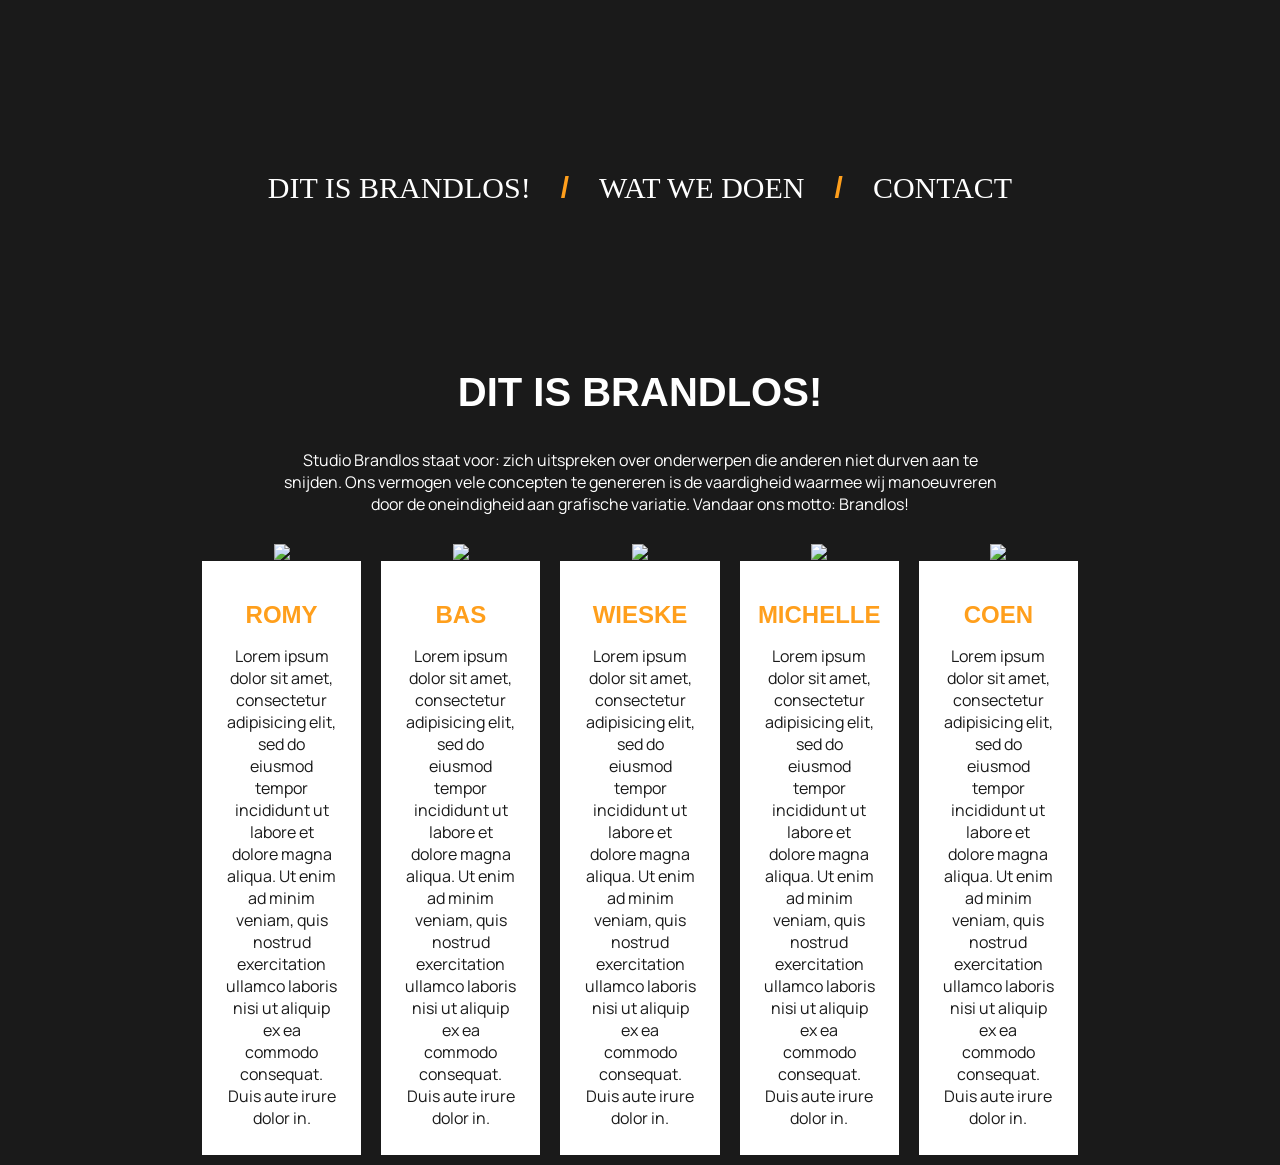
==== index.html @ e70f4dd4 "Add files via upload" ====
<!DOCTYPE html>
<html lang="nl" dir="ltr">

<head>
  <meta charset="utf-8">
  <meta name="description" content="STUDIO BRANDLOS!">
  <meta name="keywords" content="grapic design, grafisch ontwerp, illustraties, logo">
  <meta name="author" content="Romy van Rossum">
  <meta name="viewport" content="width=device-width, initial-scale=1.0">

  <link rel="stylesheet" href="index.css">
  <link rel="icon" type="image/x-icon" href="images/favicon.svg">
  <link href="https://fonts.googleapis.com/css?family=Manrope" rel="stylesheet">

  <title>STUDIO BRANDLOS!</title>
</head>

<body>
  <div id="home">
    <img id="logo" src="images/logo.svg" alt="">

    <div id="navigatie">
      <a href="#over">DIT IS BRANDLOS!</a>
      <h3> / </h3>
      <a href="#watwedoen">WAT WE DOEN</a>
      <h3> / </h3>
      <a href="#contact">CONTACT</a>
    </div>
  </div>

  <div id="over">
    <h2>DIT IS BRANDLOS!</h2>
    <p>Studio Brandlos staat voor: zich uitspreken over onderwerpen die anderen niet durven aan te snijden. Ons vermogen vele concepten te genereren is de vaardigheid waarmee wij manoeuvreren door de oneindigheid aan grafische variatie. Vandaar ons motto: Brandlos!</p>

    <div id="teamleden">
      <div class="bio">
        <img class="foto" src="images/romy.png">
        <div id="tekst">
        <h3 id="naam"> ROMY </h3>
        <p>Lorem ipsum dolor sit amet, consectetur adipisicing elit, sed do eiusmod tempor incididunt ut labore et dolore magna aliqua. Ut enim ad minim veniam, quis nostrud exercitation ullamco laboris nisi ut aliquip ex ea commodo consequat. Duis aute irure dolor in.</p>
        </div>
      </div>

      <div class="bio">
        <img class="foto" src="images/bas.png">
        <div id="tekst">
        <h3 id="naam"> BAS </h3>
        <p>Lorem ipsum dolor sit amet, consectetur adipisicing elit, sed do eiusmod tempor incididunt ut labore et dolore magna aliqua. Ut enim ad minim veniam, quis nostrud exercitation ullamco laboris nisi ut aliquip ex ea commodo consequat. Duis aute irure dolor in.</p>
        </div>
      </div>

      <div class="bio">
        <img class="foto" src="images/wieske.png">
        <div id="tekst">
        <h3 id="naam"> WIESKE </h3>
        <p>Lorem ipsum dolor sit amet, consectetur adipisicing elit, sed do eiusmod tempor incididunt ut labore et dolore magna aliqua. Ut enim ad minim veniam, quis nostrud exercitation ullamco laboris nisi ut aliquip ex ea commodo consequat. Duis aute irure dolor in.</p>
        </div>
      </div>

      <div class="bio">
        <img class="foto" src="images/michelle.png">
        <div id="tekst">
        <h3 id="naam"> MICHELLE </h3>
        <p>Lorem ipsum dolor sit amet, consectetur adipisicing elit, sed do eiusmod tempor incididunt ut labore et dolore magna aliqua. Ut enim ad minim veniam, quis nostrud exercitation ullamco laboris nisi ut aliquip ex ea commodo consequat. Duis aute irure dolor in.</p>
        </div>
      </div>

      <div class="bio">
        <img class="foto" src="images/coen.png">
        <div id="tekst">
        <h3 id="naam"> COEN </h3>
        <p>Lorem ipsum dolor sit amet, consectetur adipisicing elit, sed do eiusmod tempor incididunt ut labore et dolore magna aliqua. Ut enim ad minim veniam, quis nostrud exercitation ullamco laboris nisi ut aliquip ex ea commodo consequat. Duis aute irure dolor in.</p>
        </div>
      </div>
    </div>
  </div>

</body>

</html>
---- index.css ----
:root {
  --red: #E61C31;
  --orange: #FF9F1C;
  --black: #1A1A1A;
  --blue: #28AFB0;
  --white: #FFFFFF;
}

@font-face {
  font-family: "Bluenesia";
  src: url("/fonts/Bluenesia.otf");
}

body {
  margin: 0;
  background: var(--black);
  color: var(--white);
  overflow-x: hidden;
}

h1 {
  font-family: "Bluenesia", sans-serif;
  color: var(--red);
}

h2{
  font-family: "Bluenesia", sans-serif;
  font-size: 40px;
  color: var(--white);
}

h3 {
  font-family: "Bluenesia", sans-serif;
  font-size: 30px;
  color: var(--orange);
  margin-top: 30px;
  margin-bottom: 30px;
}

p{
  font-family: "Manrope", sans-serif;
  font-size: 16px;
}

/* HOME */
#home{
  display:flex;
  margin:auto;
  padding-top: 8%;
  padding-bottom: 8%;
  flex-direction: column;
}

#logo {
  display:block;
  margin:auto;
  width: 25%;
}

#navigatie{
  margin-top: 3%;
  text-align: center;
  display:flex;
  justify-content: center;
}

#navigatie a{
  font-family: "Bluenesia";
  font-size: 30px;
  color: var(--white);
  text-decoration: none;
  margin: 30px;
}

#navigatie a:hover{
  color: var(--blue);
}
/* OVER */
#over{
  margin-left: 15%;
  margin-right: 15%;
  text-align: center;
}

#over p{
  padding-left: 10%;
  padding-right: 10%;
}

#teamleden{
  display:flex;
  justify-content: space-between;
}

#teamleden > div{
  margin: 10px;
  color: var(--black);
}

#tekst{
  background-color: var(--white);
  padding: 10px;
}

#naam{
  font-size: 24px;
  margin-bottom: 0px;
}
.foto{
  width:200px;
  transform: translateY(3px);
}
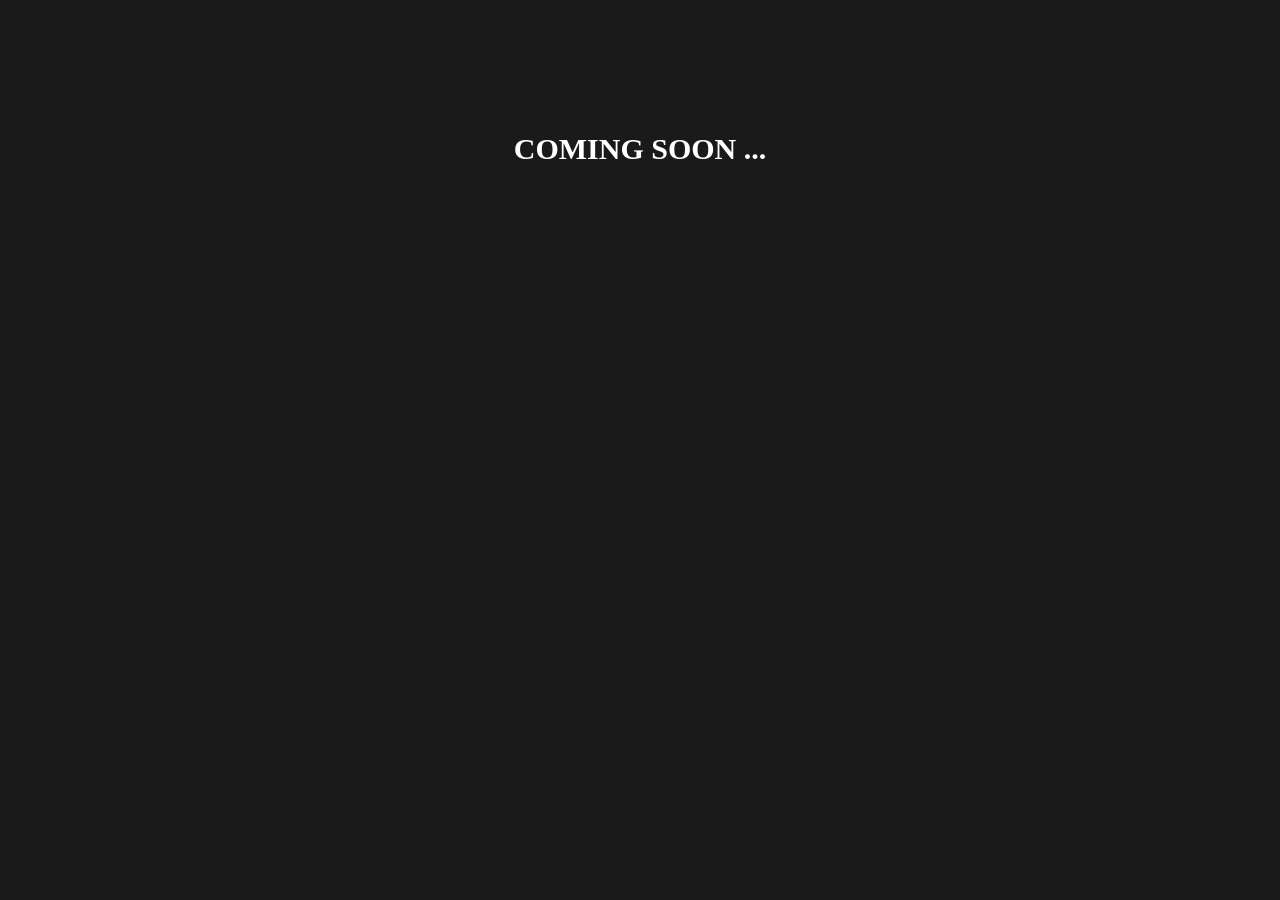
==== commit 4958a828: "Rename comingsoon.html to index.html" ====
--- a/index.html
+++ b/index.html
@@ -8,7 +8,7 @@
   <meta name="author" content="Romy van Rossum">
   <meta name="viewport" content="width=device-width, initial-scale=1.0">
 
-  <link rel="stylesheet" href="index.css">
+  <link rel="stylesheet" href="comingsoon.css">
   <link rel="icon" type="image/x-icon" href="images/favicon.svg">
   <link href="https://fonts.googleapis.com/css?family=Manrope" rel="stylesheet">
 
@@ -19,62 +19,5 @@
   <div id="home">
     <img id="logo" src="images/logo.svg" alt="">
 
-    <div id="navigatie">
-      <a href="#over">DIT IS BRANDLOS!</a>
-      <h3> / </h3>
-      <a href="#watwedoen">WAT WE DOEN</a>
-      <h3> / </h3>
-      <a href="#contact">CONTACT</a>
-    </div>
-  </div>
-
-  <div id="over">
-    <h2>DIT IS BRANDLOS!</h2>
-    <p>Studio Brandlos staat voor: zich uitspreken over onderwerpen die anderen niet durven aan te snijden. Ons vermogen vele concepten te genereren is de vaardigheid waarmee wij manoeuvreren door de oneindigheid aan grafische variatie. Vandaar ons motto: Brandlos!</p>
-
-    <div id="teamleden">
-      <div class="bio">
-        <img class="foto" src="images/romy.png">
-        <div id="tekst">
-        <h3 id="naam"> ROMY </h3>
-        <p>Lorem ipsum dolor sit amet, consectetur adipisicing elit, sed do eiusmod tempor incididunt ut labore et dolore magna aliqua. Ut enim ad minim veniam, quis nostrud exercitation ullamco laboris nisi ut aliquip ex ea commodo consequat. Duis aute irure dolor in.</p>
-        </div>
-      </div>
-
-      <div class="bio">
-        <img class="foto" src="images/bas.png">
-        <div id="tekst">
-        <h3 id="naam"> BAS </h3>
-        <p>Lorem ipsum dolor sit amet, consectetur adipisicing elit, sed do eiusmod tempor incididunt ut labore et dolore magna aliqua. Ut enim ad minim veniam, quis nostrud exercitation ullamco laboris nisi ut aliquip ex ea commodo consequat. Duis aute irure dolor in.</p>
-        </div>
-      </div>
-
-      <div class="bio">
-        <img class="foto" src="images/wieske.png">
-        <div id="tekst">
-        <h3 id="naam"> WIESKE </h3>
-        <p>Lorem ipsum dolor sit amet, consectetur adipisicing elit, sed do eiusmod tempor incididunt ut labore et dolore magna aliqua. Ut enim ad minim veniam, quis nostrud exercitation ullamco laboris nisi ut aliquip ex ea commodo consequat. Duis aute irure dolor in.</p>
-        </div>
-      </div>
-
-      <div class="bio">
-        <img class="foto" src="images/michelle.png">
-        <div id="tekst">
-        <h3 id="naam"> MICHELLE </h3>
-        <p>Lorem ipsum dolor sit amet, consectetur adipisicing elit, sed do eiusmod tempor incididunt ut labore et dolore magna aliqua. Ut enim ad minim veniam, quis nostrud exercitation ullamco laboris nisi ut aliquip ex ea commodo consequat. Duis aute irure dolor in.</p>
-        </div>
-      </div>
-
-      <div class="bio">
-        <img class="foto" src="images/coen.png">
-        <div id="tekst">
-        <h3 id="naam"> COEN </h3>
-        <p>Lorem ipsum dolor sit amet, consectetur adipisicing elit, sed do eiusmod tempor incididunt ut labore et dolore magna aliqua. Ut enim ad minim veniam, quis nostrud exercitation ullamco laboris nisi ut aliquip ex ea commodo consequat. Duis aute irure dolor in.</p>
-        </div>
-      </div>
-    </div>
-  </div>
-
-</body>
-
+  <h3>COMING SOON ...</h3>
 </html>
--- a/comingsoon.css
+++ b/comingsoon.css
@@ -0,0 +1,73 @@
+:root {
+  --red: #E61C31;
+  --orange: #FF9F1C;
+  --black: #1A1A1A;
+  --blue: #28AFB0;
+  --white: #FFFFFF;
+}
+
+@font-face {
+  font-family: "Bluenesia";
+  src: url("/fonts/Bluenesia.otf");
+}
+
+body {
+  margin: 0;
+  background: var(--black);
+  color: var(--white);
+  overflow-x: hidden;
+}
+
+h1 {
+  font-family: "Bluenesia", sans-serif;
+  color: var(--red);
+}
+
+h2{
+  font-family: "Bluenesia", sans-serif;
+  font-size: 40px;
+  color: var(--white);
+}
+
+h3 {
+  font-family: "Bluenesia", sans-serif;
+  font-size: 30px;
+  color: var(--orange);
+  margin-top: 30px;
+  margin-bottom: 30px;
+}
+
+p{
+  font-family: "Manrope", sans-serif;
+  font-size: 16px;
+}
+
+/* HOME */
+#home{
+  display:flex;
+  margin:auto;
+  padding-top: 8%;
+  padding-bottom: 8%;
+  flex-direction: column;
+}
+
+#logo {
+  display:block;
+  margin:auto;
+  width: 25%;
+}
+
+h3{
+  margin-top: 3%;
+  text-align: center;
+  display:flex;
+  justify-content: center;
+}
+
+h3{
+  font-family: "Bluenesia";
+  font-size: 30px;
+  color: var(--white);
+  text-decoration: none;
+  margin: 30px;
+}
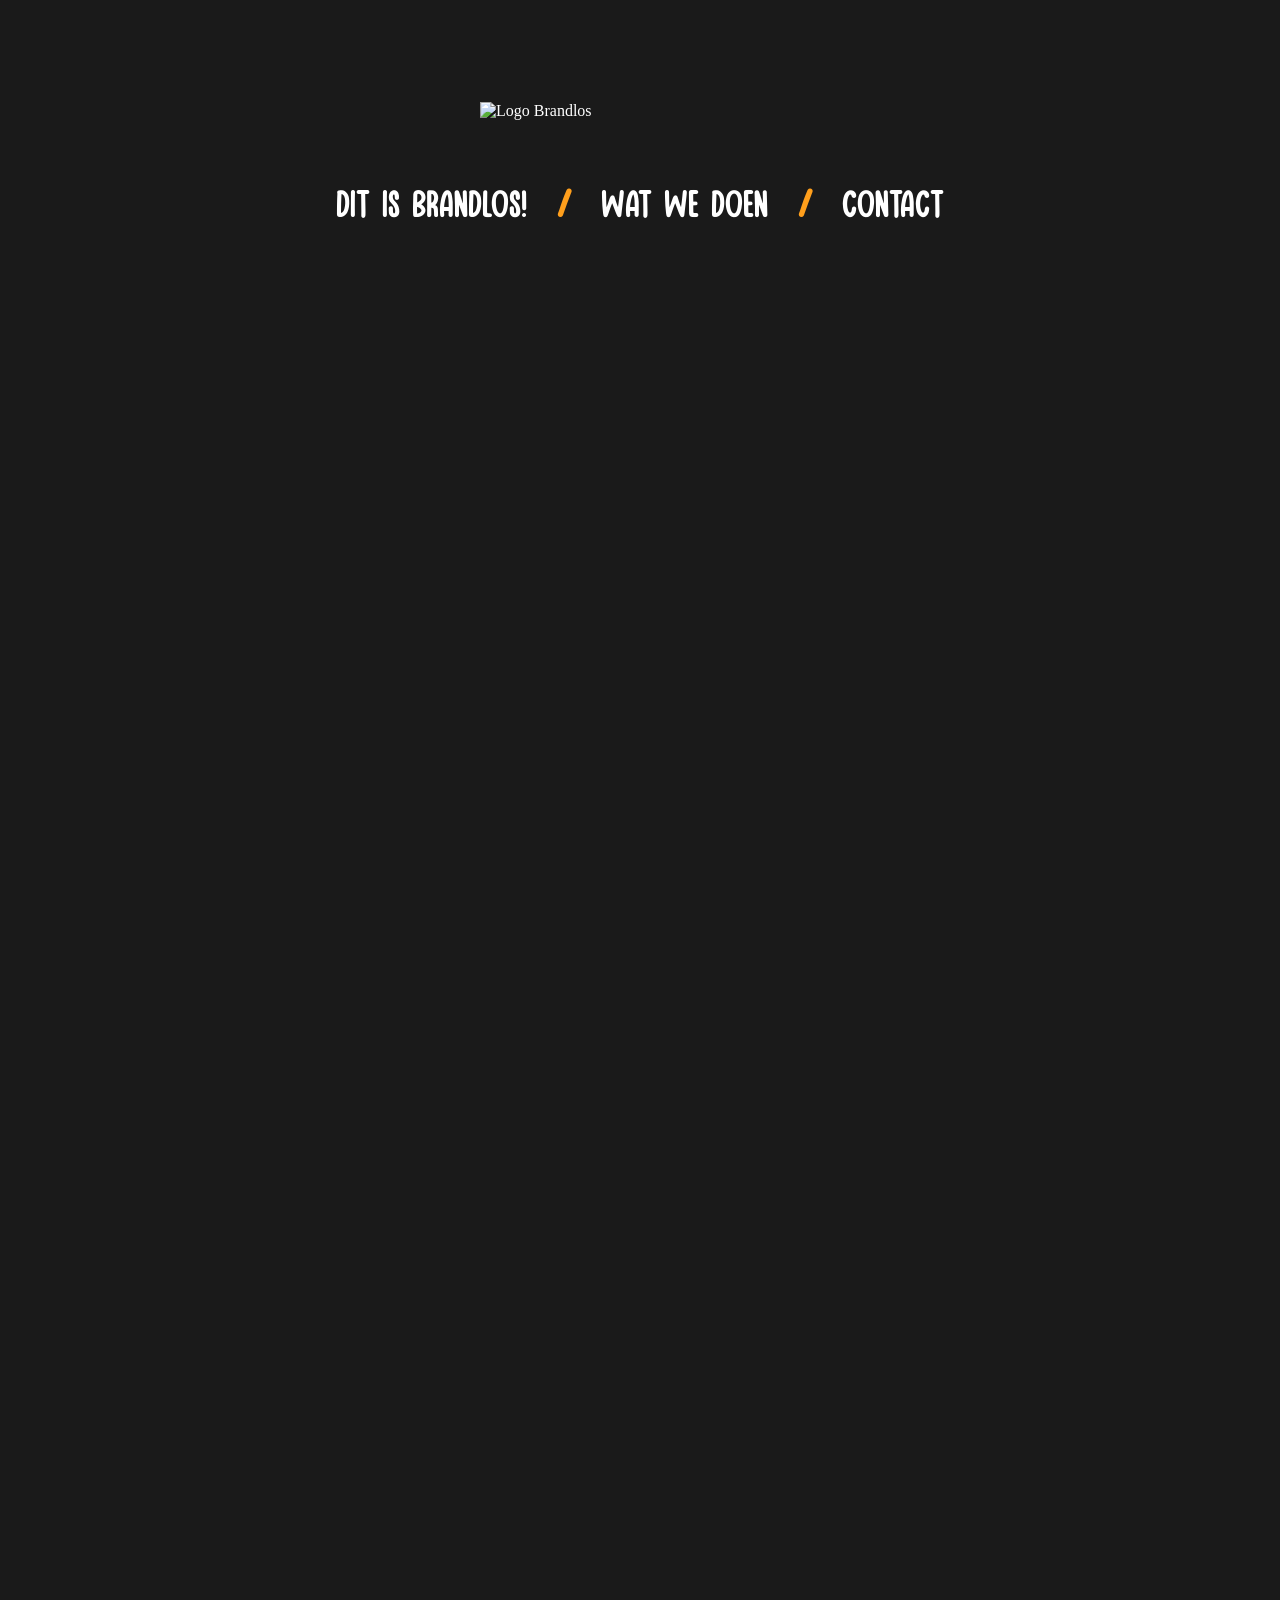
==== commit cb8a3498: "Add files via upload" ====
--- a/index.html
+++ b/index.html
@@ -4,20 +4,222 @@
 <head>
   <meta charset="utf-8">
   <meta name="description" content="STUDIO BRANDLOS!">
-  <meta name="keywords" content="grapic design, grafisch ontwerp, illustraties, logo">
+  <meta name="keywords" content="graphic design, grafisch ontwerp, illustraties, logo">
   <meta name="author" content="Romy van Rossum">
   <meta name="viewport" content="width=device-width, initial-scale=1.0">
 
-  <link rel="stylesheet" href="comingsoon.css">
+  <link rel="stylesheet" href="index.css">
   <link rel="icon" type="image/x-icon" href="images/favicon.svg">
   <link href="https://fonts.googleapis.com/css?family=Manrope" rel="stylesheet">
 
+  <script src="https://cdnjs.cloudflare.com/ajax/libs/jquery/3.6.1/jquery.min.js" integrity="sha512-aVKKRRi/Q/YV+4mjoKBsE4x3H+BkegoM/em46NNlCqNTmUYADjBbeNefNxYV7giUp0VxICtqdrbqU7iVaeZNXA==" crossorigin="anonymous" referrerpolicy="no-referrer">
+  </script>
+
+  <script src="https://cdnjs.cloudflare.com/ajax/libs/animejs/3.2.1/anime.min.js"></script>
+
   <title>STUDIO BRANDLOS!</title>
 </head>
 
 <body>
   <div id="home">
-    <img id="logo" src="images/logo.svg" alt="">
-
-  <h3>COMING SOON ...</h3>
+    <img id="logo" src="images/logo.svg" alt="Logo Brandlos">
+
+    <div id="navigatie">
+      <a href="#over">DIT IS BRANDLOS!</a>
+      <h3> / </h3>
+      <a href="#diensten">WAT WE DOEN</a>
+      <h3> / </h3>
+      <a href="#contact">CONTACT</a>
+    </div>
+
+    <img src="images/pijl.svg" id="pijl" alt="Pijltje">
+  </div>
+
+  <div id="over">
+    <h2 class="fade">DIT IS BRANDLOS!</h2>
+    <p class="fade">Studio Brandlos staat voor: zich uitspreken over onderwerpen die anderen niet durven aan te snijden. Ons vermogen vele concepten te genereren is de vaardigheid waarmee wij manoeuvreren door de oneindigheid aan grafische
+      variatie. Vandaar ons
+      motto: Brandlos!</p>
+
+    <div id="teamleden">
+      <div class="bio fade">
+        <img class="foto" src="images/romy.png" alt="Romy van Rossum">
+        <div class="tekst">
+          <h3 class="naam"> ROMY </h3>
+          <p>Heyy! Ik ben Romy en ik studeer Communicatie & Multimedia Design in Den Bosch. Tijdens mijn opleiding en tijdens mijn stage afgelopen jaar heb ik het een en ander geleerd over grafisch ontwerp, maar ik merkte dat ik hier meer over wilde
+            leren. Vandaar dat ik de minor Graphic Design heb gekozen.</p>
+        </div>
+      </div>
+
+      <div class="bio fade">
+        <img class="foto" src="images/bas.png" alt="Bas Houtschilt">
+        <div class="tekst">
+          <h3 class="naam"> BAS </h3>
+          <p>Hoi! Mijn naam is Bas en ben vierdejaars student SportMarketing & Management aan de Hogeschool Rotterdam. Tijdens deze opleiding ben ik erachter gekomen dat ik graag bezig ben met vormgeven. Om hier meer over te leren en nog beter in te
+            worden heb ik ervoor gekozen om de minor Graphic Design te volgen.</p>
+        </div>
+      </div>
+
+      <div class="bio fade">
+        <img class="foto" src="images/wieske.png" alt="Wieske Nieland">
+        <div class="tekst">
+          <h3 class="naam"> WIESKE </h3>
+          <p> Hoooooooooi! Ik ben Wieske, 23 jaar en ik studeer Voeding en Diëtetiek in den Haag. Normaal woon ik in Leiden, maar voor deze minor besloot ik een half jaartje naar Tilburg te verhuizen. Tijdens het studeren merkte ik namelijk dat ik
+            het heel erg miste om creatief bezig te zijn. Via deze minor hoop ik hier meer over te leren.</p>
+        </div>
+      </div>
+
+      <div class="bio fade">
+        <img class="foto" src="images/michelle.png" alt="Michelle Michels">
+        <div class="tekst">
+          <h3 class="naam"> MICHELLE </h3>
+          <p>Hoi, Michelle hier! Ik studeer Trend Research & Concept Creation in Lifestyle. Mijn passie heeft altijd al gelegen bij creatief bezig zijn, tijdens mijn opleiding is dit alleen maar gegroeid vandaar dat ik de minor Graphic Design ben
+            gaan volgen. Ik vind het belangrijk om met mijn ontwerpen wat te kunnen betekenen voor anderen.</p>
+        </div>
+      </div>
+
+      <div class="bio fade">
+        <img class="foto" src="images/coen.png" alt="Coen Muller">
+        <div class="tekst">
+          <h3 class="naam"> COEN </h3>
+          <p>Hallo, ik ben Coen (21) en studeer industrieel product ontwerp in Rotterdam. Ik geloof dat het verband tussen vormgeving en techniek de sleutel is tot een goed ontwerp. Vandaar dat Ik mijn grafische skills flink wil bijspijkeren. En geen
+            plek is hier zo goed in als Studio Brandlos!</p>
+        </div>
+      </div>
+    </div>
+  </div>
+
+  <div id="diensten">
+    <h2 class="fade">WAT WE DOEN</h2>
+    <p class="fade">Dit zijn onze voornaamste werkzaamheden. Iets anders in gedachten? Neem gerust contact met ons op en we kijken wat we voor je kunnen betekenen!</p>
+
+    <div class="lijst fade">
+      <div class="item">
+        <img src="images/driehoek.svg" alt="driehoek">
+        <h2>HUISSTIJL ONTWERPEN</h2>
+      </div>
+
+      <div class="item">
+        <img src="images/rondje.svg" alt="rondje">
+        <h2>LOGO'S ONTWERPEN</h2>
+      </div>
+
+      <div class="item">
+        <img src="images/ster.svg" alt="ster">
+        <h2>CAMPAGNES VOEREN</h2>
+      </div>
+
+      <div class="item">
+        <img src="images/Swiggles-02.svg" alt="driehoek">
+        <h2>SOCIAL MEDIA CONTENT</h2>
+      </div>
+
+      <div class="item">
+        <img src="images/kronkel.svg" alt="kronkel">
+        <h2>DRUKWERK (O.A. POSTERS)</h2>
+      </div>
+
+      <div class="item">
+        <img src="images/plus.svg" alt="plus">
+        <h2>ILLUSTRATIES</h2>
+      </div>
+    </div>
+
+    <a href="#contact" id="button" class="fade">Contact</a>
+
+
+  </div>
+
+  <div id="contact">
+    <h2 class="fade">CONTACT</h2>
+    <p class="fade">Geïnteresseerd in één van onze werkzaamheden of wil je meer weten? Neem vrijblijvend contact met ons op door ons te bellen of ons een e-mail te sturen.</p>
+
+    <div id="form" class="fade">
+
+      <div class="contactitem">
+        <img src="images/phone.svg" alt="telefoon">
+        <a href="tel:0615590899">+31 6 155 908 99</a>
+      </div>
+
+      <div class="contactitem">
+        <img src="images/email.svg" alt="email">
+        <a href="mailto:studiobrandlos@gmail.com">studiobrandlos@gmail.com</a>
+      </div>
+    </div>
+  </div>
+
+  <div id="wrapper">
+    <img src="images/vlammen.svg" id="vlammen" alt="vlammen">
+  </div>
+
+
+  <script>
+    // ARROW ANIMATION
+    var animation = anime({
+      targets: '#pijl',
+      translateY: 20,
+      direction: 'alternate',
+      loop: true,
+      easing: 'easeInOutQuad',
+      autoplay: false
+    });
+
+    function loop(t) {
+      animation.tick(t);
+      customRAF = requestAnimationFrame(loop);
+    }
+
+    requestAnimationFrame(loop);
+
+    //FADE IN - Source: https://codepen.io/annalarson/pen/AegVzq
+    $(function() { // $(document).ready shorthand
+      $('.monster').fadeIn('slow');
+    });
+    $(document).ready(function() {
+
+      /* Every time the window is scrolled ... */
+      $(window).scroll(function() {
+
+        /* Check the location of each desired element */
+        $('.fade').each(function(i) {
+
+          var bottom_of_object = $(this).position().top - $(this).outerHeight();
+          var bottom_of_window = $(window).scrollTop() + $(window).height();
+
+
+          if (bottom_of_window > bottom_of_object) {
+
+            $(this).animate({
+              'opacity': '1'
+            }, 1000);
+
+          }
+
+        });
+
+      });
+
+    });
+
+    // SCROLL - Source: https://www.w3schools.com/howto/howto_css_smooth_scroll.asp
+    $(document).ready(function() {
+      $("a").on('click', function(event) {
+
+        if (this.hash !== "") {
+          event.preventDefault();
+
+          var hash = this.hash;
+          $('html, body').animate({
+            scrollTop: $(hash).offset().top
+          }, 800, function() {
+
+            window.location.hash = hash;
+          });
+        }
+      });
+    });
+  </script>
+
+</body>
+
 </html>
--- a/index.css
+++ b/index.css
@@ -0,0 +1,463 @@
+:root {
+  --red: #E61C31;
+  --orange: #FF9F1C;
+  --black: #1A1A1A;
+  --blue: #28AFB0;
+  --white: #FFFFFF;
+}
+
+@font-face {
+  font-family: "Bluenesia";
+  src: url("fonts/Bluenesia.ttf");
+}
+.fade{
+  opacity: 0%;
+}
+body {
+  margin: 0;
+  background: var(--black);
+  color: var(--white);
+  height: 100%;
+}
+
+#logo, #navigatie{
+  opacity:0%;
+  animation: fade-in 2s;
+  animation-fill-mode: forwards;
+}
+
+@keyframes fade-in {
+  from{
+    opacity: 0%;
+  }
+
+  to {
+    opacity: 100%;
+  }
+}
+
+/* DESKTOP */
+@media only screen and (min-width: 600px) {
+  h1 {
+    font-family: "Bluenesia", sans-serif;
+    color: var(--red);
+  }
+
+  h2 {
+    font-family: "Bluenesia", sans-serif;
+    font-size: 40px;
+    color: var(--white);
+  }
+
+  h3 {
+    font-family: "Bluenesia", sans-serif;
+    font-size: 30px;
+    color: var(--orange);
+    margin-top: 30px;
+    margin-bottom: 30px;
+  }
+
+  p {
+    font-family: "Manrope", sans-serif;
+    font-size: 16px;
+  }
+
+  /* HOME */
+  #home {
+    display: flex;
+    margin: auto;
+    padding-top: 8%;
+    padding-bottom: 8%;
+    flex-direction: column;
+  }
+
+  #logo {
+    display: block;
+    margin: auto;
+    width: 25%;
+  }
+
+  #navigatie {
+    margin-top: 3%;
+    text-align: center;
+    display: flex;
+    justify-content: center;
+  }
+
+  #navigatie a {
+    font-family: "Bluenesia";
+    font-size: 30px;
+    color: var(--white);
+    text-decoration: none;
+    margin: 30px;
+  }
+
+  #navigatie a:hover {
+    color: var(--blue);
+  }
+
+  #pijl {
+    display: none;
+  }
+
+  /* OVER */
+  #over {
+    margin-left: 10%;
+    margin-right: 10%;
+    padding-top: 20px;
+    padding-bottom: 20px;
+    text-align: center;
+  }
+
+  #over p {
+    padding-left: 10%;
+    padding-right: 10%;
+  }
+
+  #teamleden {
+    display: flex;
+    justify-content: space-evenly;
+  }
+
+  #teamleden>div {
+    margin: 10px;
+    color: var(--black);
+  }
+
+  .tekst {
+    background-color: var(--white);
+    padding: 10px;
+    width: 200px;
+    height: 460px
+  }
+
+  .naam {
+    font-size: 24px;
+    margin-bottom: 0px;
+  }
+
+  .foto {
+    width: 200px;
+    transform: translateY(4px);
+  }
+
+  /* DIENSTEN */
+  #diensten p {
+    padding-left: 10%;
+    padding-right: 10%;
+  }
+
+  #diensten {
+    margin-left: 10%;
+    margin-right: 10%;
+    padding-top: 200px;
+    padding-bottom: 200px;
+    text-align: center;
+  }
+
+  .lijst {
+    display: flex;
+    flex-wrap: wrap;
+    justify-content: center;
+    width: 100%;
+    margin-bottom: 50px;
+  }
+
+  .item {
+    display: flex;
+    flex-basis: 33%;
+    justify-content: center;
+  }
+
+  .lijst img {
+    width: 30px;
+  }
+
+  .lijst .item h2 {
+    font-size: 30px;
+    margin-left: 20px
+  }
+
+  #button {
+    font-family: "Manrope";
+    font-size: 16px;
+    color: var(--white);
+    text-decoration: none;
+    padding: 15px;
+    padding-left: 40px;
+    padding-right: 40px;
+    background-color: var(--blue);
+  }
+
+  #button:hover {
+    background-color: var(--orange);
+  }
+
+  /* CONTACT */
+  #contact p {
+    padding-left: 10%;
+    padding-right: 10%;
+  }
+
+  #contact {
+    margin-left: 10%;
+    margin-right: 10%;
+    padding-top: 100px;
+    padding-bottom: 100px;
+    text-align: center;
+  }
+
+  #form {
+    display: flex;
+    flex-basis: 50%;
+    justify-content: center;
+    padding-left: 20%;
+    padding-right: 20%;
+  }
+
+  .contactitem {
+    display: flex;
+    justify-content: center;
+    flex-basis: 33%;
+  }
+
+  .contactitem a {
+    font-family: "Manrope";
+    font-size: 16px;
+    margin-left: 20px;
+    color: var(--white);
+    text-decoration: none;
+  }
+
+  .contactitem img {
+    width: 20px;
+  }
+
+  #wrapper {
+    overflow: hidden;
+    bottom: -5px;
+  }
+
+  #wrapper img {
+    width: auto;
+    height: 10%;
+    transform: translateX(-100px)
+  }
+}
+
+/* MOBILE */
+@media only screen and (max-width: 600px) {
+  body {
+    overflow-x: hidden;
+  }
+
+  h1 {
+    font-family: "Bluenesia", sans-serif;
+    color: var(--red);
+  }
+
+  h2 {
+    font-family: "Bluenesia", sans-serif;
+    font-size: 30px;
+    color: var(--white);
+  }
+
+  h3 {
+    font-family: "Bluenesia", sans-serif;
+    font-size: 20px;
+    color: var(--orange);
+    margin-top: 10px;
+    margin-bottom: 10px;
+  }
+
+  p {
+    font-family: "Manrope", sans-serif;
+    font-size: 12px;
+  }
+
+  /* HOME */
+  #home {
+    display: flex;
+    margin: auto;
+    padding-top: 50%;
+    padding-bottom: 40%;
+    flex-direction: column;
+  }
+
+  #logo {
+    display: block;
+    margin-left: auto;
+    margin-right: auto;
+    width: 50%;
+  }
+
+  #navigatie {
+    text-align: center;
+    margin-top: 10%;
+    display: flex;
+    flex-direction: column;
+    justify-content: center;
+  }
+
+  #navigatie h3 {
+    display: none;
+  }
+
+  #navigatie a {
+    font-family: "Bluenesia";
+    font-size: 20px;
+    color: var(--white);
+    text-decoration: none;
+    margin: 10px;
+  }
+
+  #navigatie a:hover {
+    color: var(--blue);
+  }
+
+  #pijl {
+    margin: auto;
+    margin-top: 40%;
+    font-size: 50px;
+    width: 50px;
+  }
+
+  /* OVER */
+  #over {
+    margin-left: 15%;
+    margin-right: 15%;
+    padding-top: 50px;
+    padding-bottom: 100px;
+    text-align: center;
+  }
+
+  #over p {
+    padding-left: 10%;
+    padding-right: 10%;
+  }
+
+  #teamleden {
+    display: flex;
+    flex-direction: column;
+    justify-content: space-between;
+  }
+
+  #teamleden>div {
+    margin: 10px;
+    color: var(--black);
+  }
+
+  .tekst {
+    background-color: var(--white);
+    padding: 10px;
+  }
+
+  .naam {
+    font-size: 24px;
+    margin-bottom: 0px;
+  }
+
+  .foto {
+    width: 60%;
+    transform: translateY(4px);
+  }
+
+  /* DIENSTEN */
+  #diensten p {
+    padding-left: 10%;
+    padding-right: 10%;
+  }
+
+  #diensten {
+    margin-left: 10%;
+    margin-right: 10%;
+    padding-top: 150px;
+    padding-bottom: 120px;
+    text-align: center;
+  }
+
+  .item {
+    display: flex;
+    flex-basis: 100%;
+    justify-content: center;
+    transform: translateX(-10px);
+  }
+
+  .lijst {
+    margin-bottom: 50px;
+  }
+
+  .lijst img {
+    width: 20px;
+  }
+
+  .lijst .item h2 {
+    font-size: 20px;
+    margin-left: 20px;
+  }
+
+  #button {
+    font-family: "Manrope";
+    font-size: 16px;
+    color: var(--white);
+    text-decoration: none;
+    padding: 15px;
+    padding-left: 40px;
+    padding-right: 40px;
+    background-color: var(--blue);
+  }
+
+  #button:hover {
+    background-color: var(--orange);
+  }
+
+  /* CONTACT */
+  #contact p {
+    padding-left: 10%;
+    padding-right: 10%;
+  }
+
+  #contact {
+    margin-left: 10%;
+    margin-right: 10%;
+    padding-top: 130px;
+    padding-bottom: 220px;
+    text-align: center;
+  }
+
+  #form {
+    padding-left: 20%;
+    padding-right: 20%;
+    margin-top: 30px;
+  }
+
+  .contactitem {
+    display: flex;
+    justify-content: center;
+    flex-basis: 33%;
+    margin: 10px;
+  }
+
+  .contactitem a {
+    font-family: "Manrope";
+    font-size: 16px;
+    margin-left: 10px;
+    color: var(--white);
+    text-decoration: none;
+  }
+
+  .contactitem img {
+    width: 20px;
+  }
+
+  #wrapper {
+    overflow: hidden;
+    bottom: -5px;
+  }
+
+  #wrapper img {
+    width: auto;
+    height: 150px;
+    transform: translateX(-200px)
+  }
+}
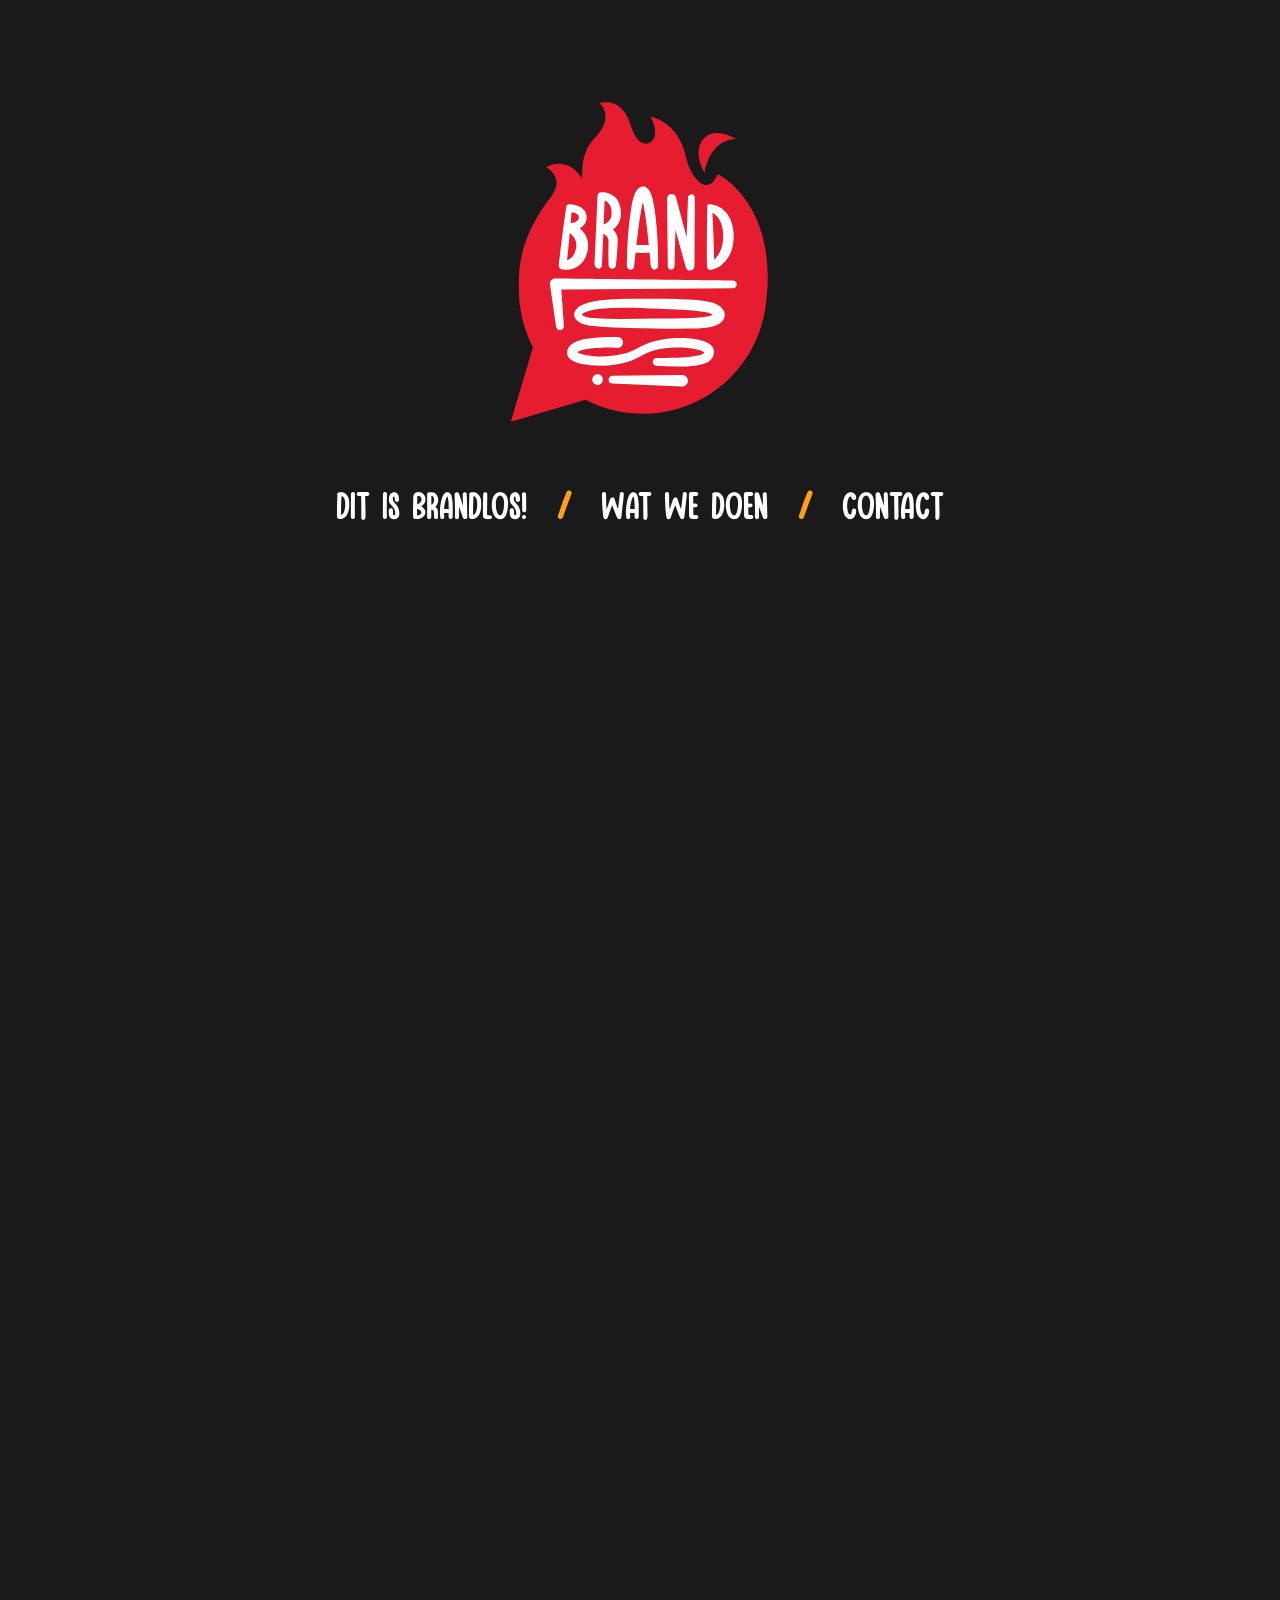
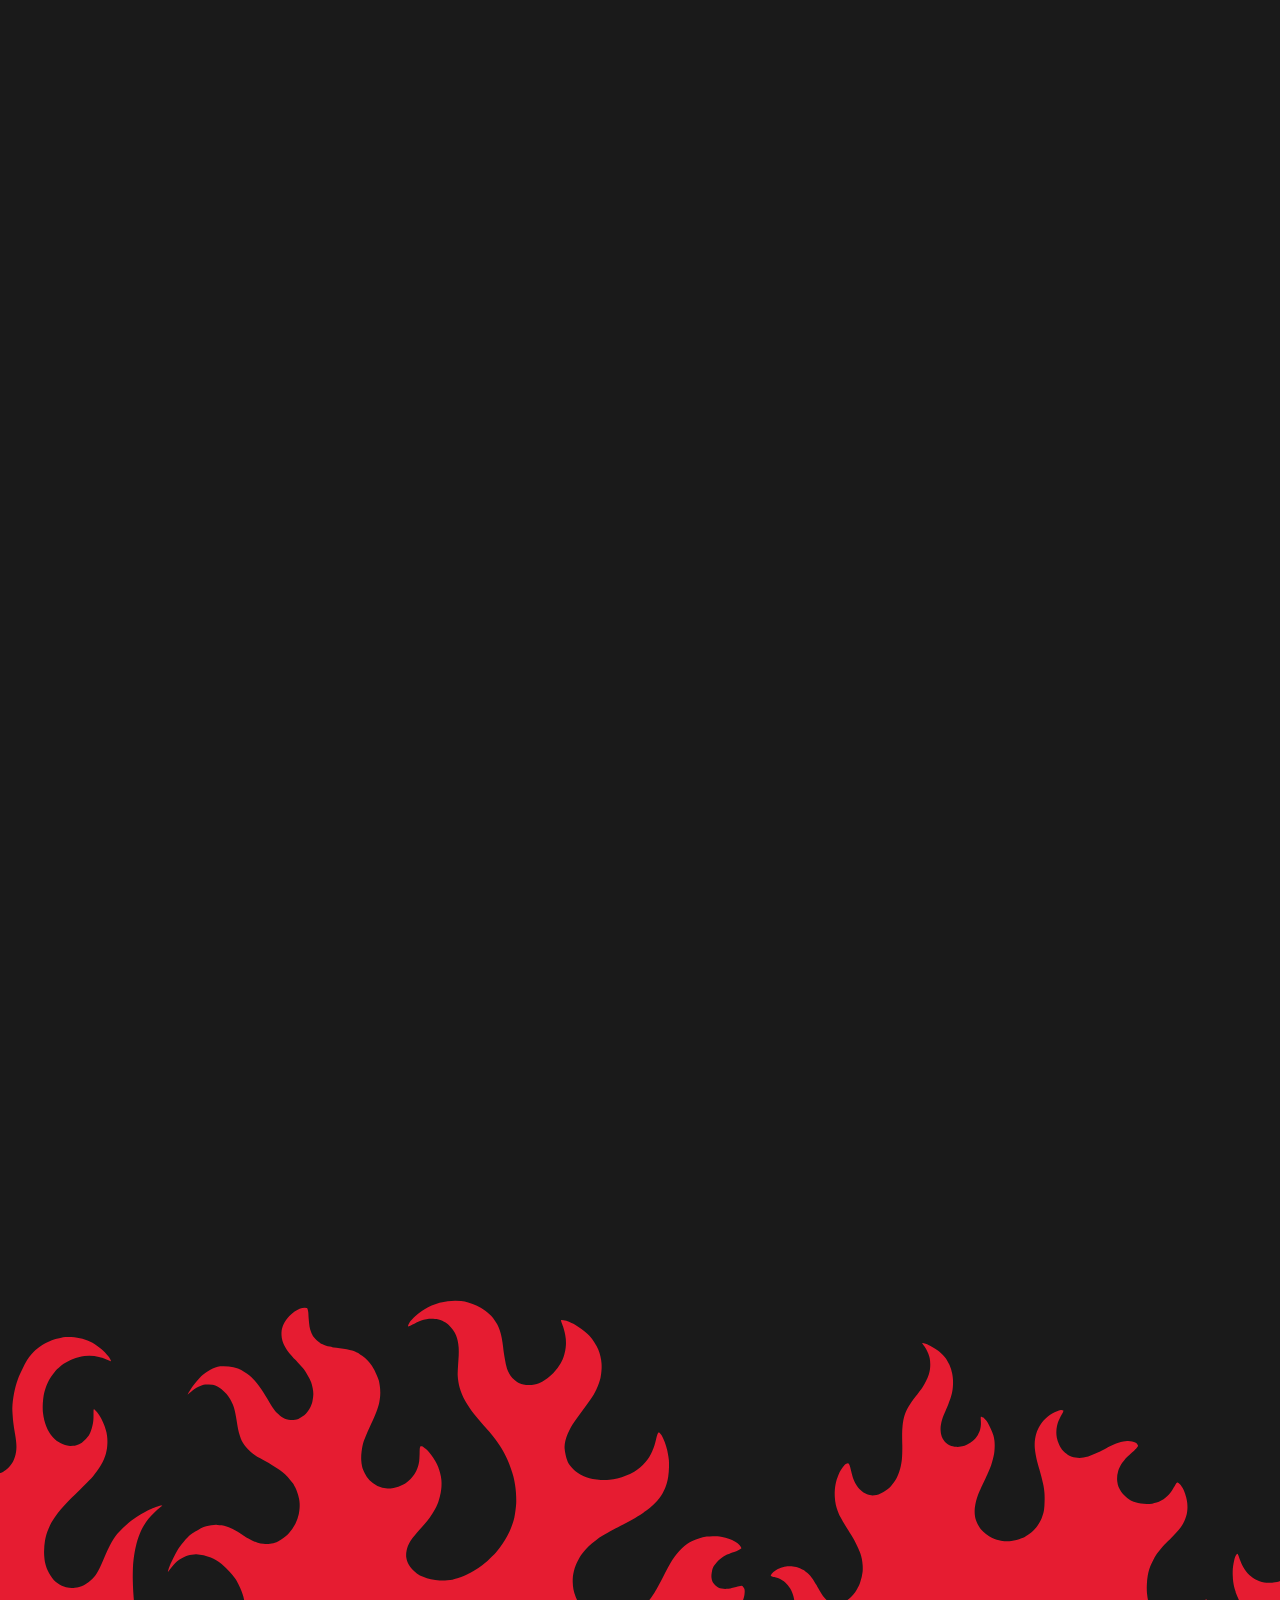
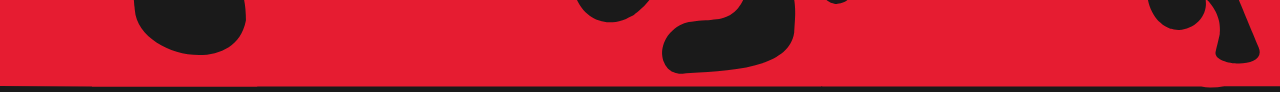
==== commit 62d7ed90: "Add files via upload" ====
--- a/index.html
+++ b/index.html
@@ -144,6 +144,16 @@
       <div class="contactitem">
         <img src="images/email.svg" alt="email">
         <a href="mailto:studiobrandlos@gmail.com">studiobrandlos@gmail.com</a>
+      </div>
+
+      <div class="contactitem">
+        <img src="images/linkedin.svg" alt="linkedin">
+        <a href="https://www.linkedin.com/company/studio-brandlos/">Studio Brandlos!</a>
+      </div>
+
+      <div class="contactitem">
+        <img src="images/instagram.svg" alt="instagram">
+        <a href="https://www.instagram.com/studiobrandlos/">@studiobrandlos</a>
       </div>
     </div>
   </div>
--- a/index.css
+++ b/index.css
@@ -209,6 +209,7 @@
 
   #form {
     display: flex;
+    flex-wrap: no-wrap;
     flex-basis: 50%;
     justify-content: center;
     padding-left: 20%;
@@ -218,13 +219,13 @@
   .contactitem {
     display: flex;
     justify-content: center;
-    flex-basis: 33%;
+    flex-basis: 50%;
   }
 
   .contactitem a {
     font-family: "Manrope";
     font-size: 16px;
-    margin-left: 20px;
+    margin-left: 12px;
     color: var(--white);
     text-decoration: none;
   }
@@ -241,7 +242,7 @@
   #wrapper img {
     width: auto;
     height: 10%;
-    transform: translateX(-100px)
+    transform: translateX(-100px);
   }
 }
 
@@ -272,14 +273,14 @@
 
   p {
     font-family: "Manrope", sans-serif;
-    font-size: 12px;
+    font-size: 16px;
   }
 
   /* HOME */
   #home {
     display: flex;
     margin: auto;
-    padding-top: 50%;
+    padding-top: 30%;
     padding-bottom: 40%;
     flex-direction: column;
   }
@@ -305,7 +306,7 @@
 
   #navigatie a {
     font-family: "Bluenesia";
-    font-size: 20px;
+    font-size: 25px;
     color: var(--white);
     text-decoration: none;
     margin: 10px;
@@ -317,7 +318,7 @@
 
   #pijl {
     margin: auto;
-    margin-top: 40%;
+    margin-top: 20%;
     font-size: 50px;
     width: 50px;
   }
